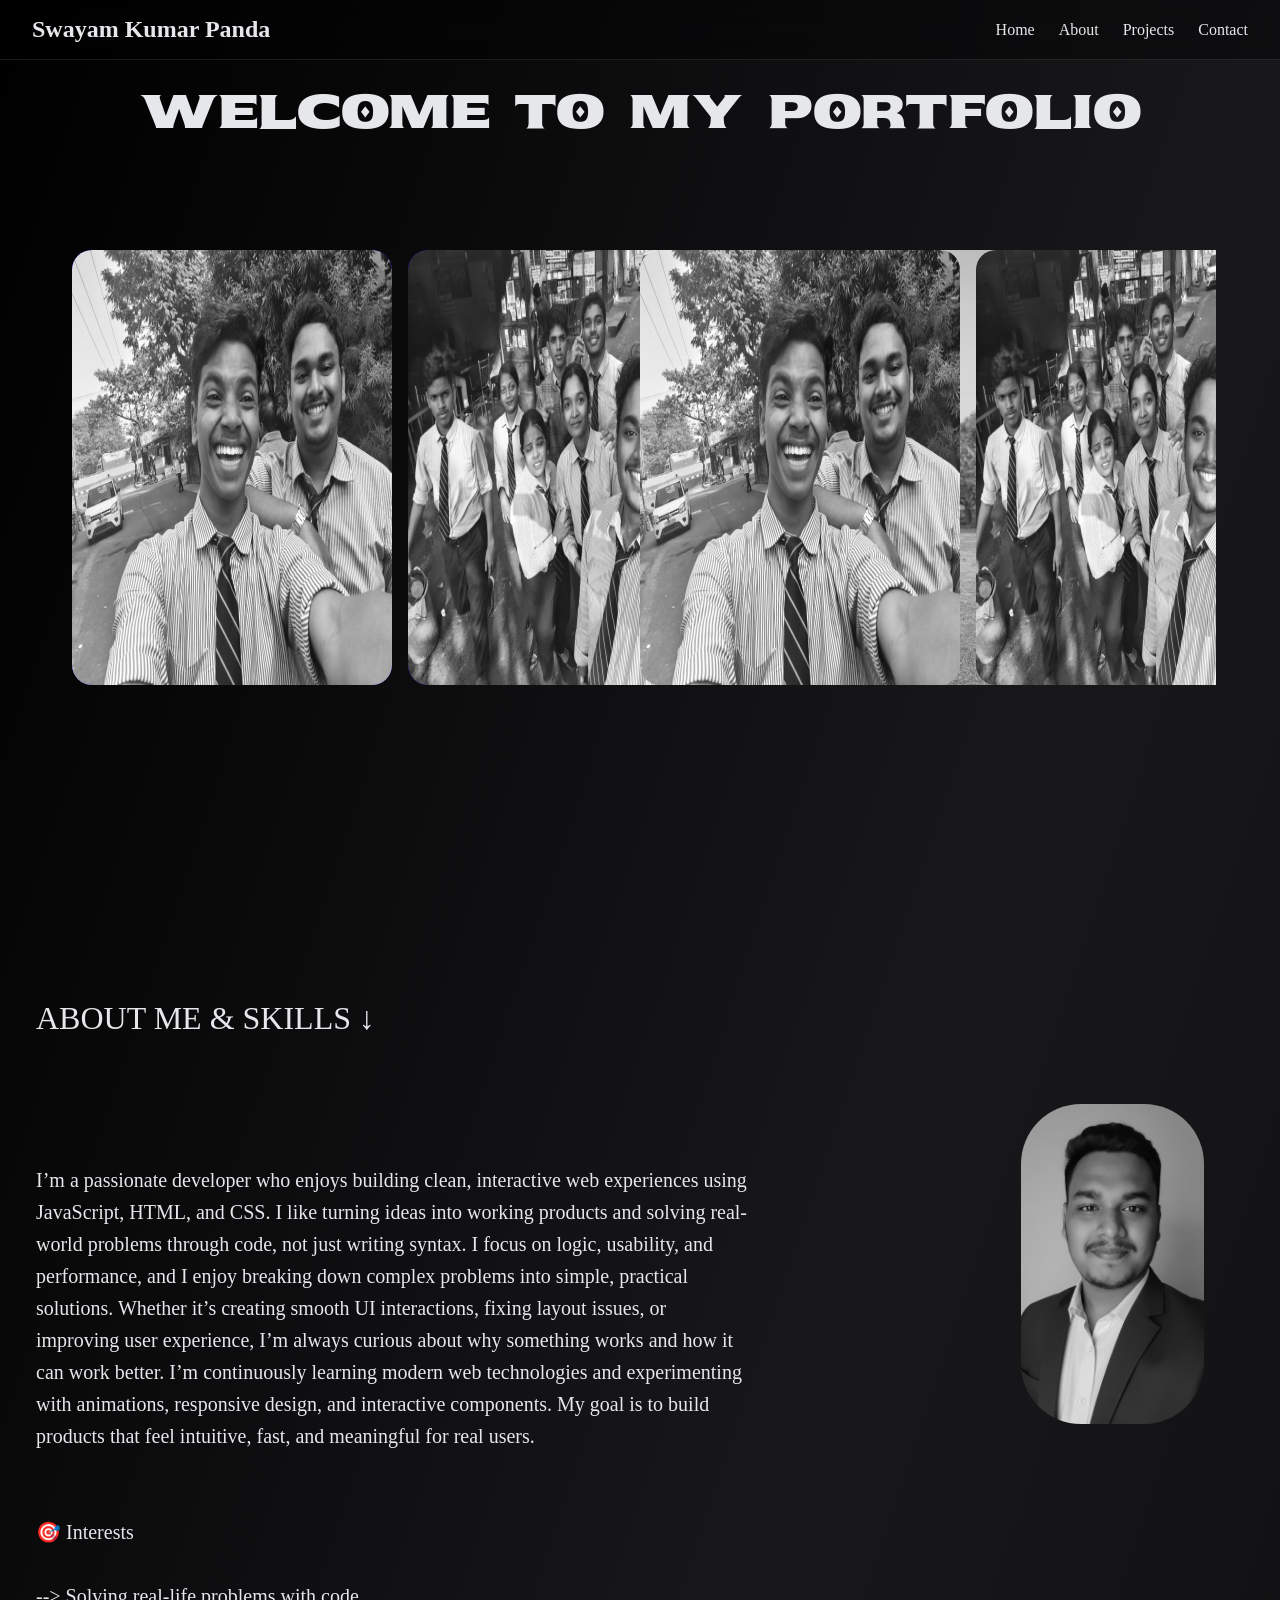
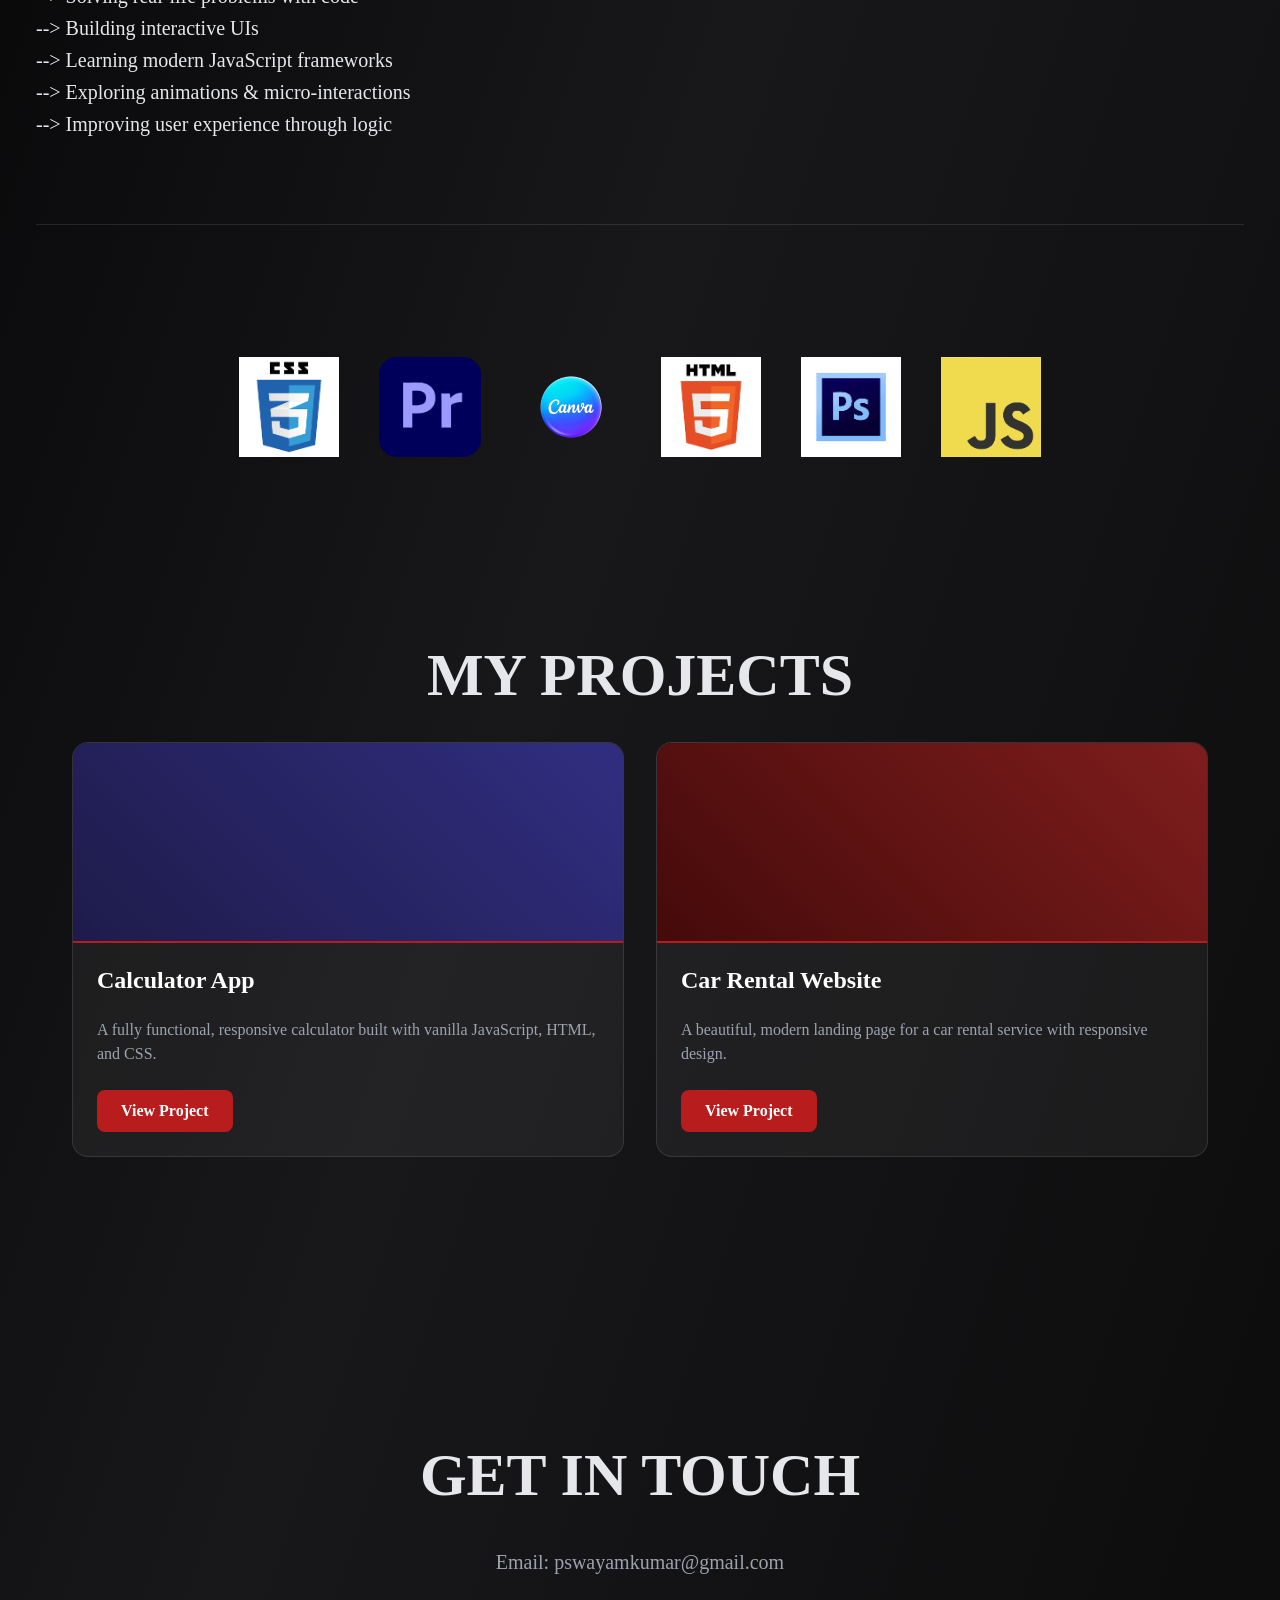
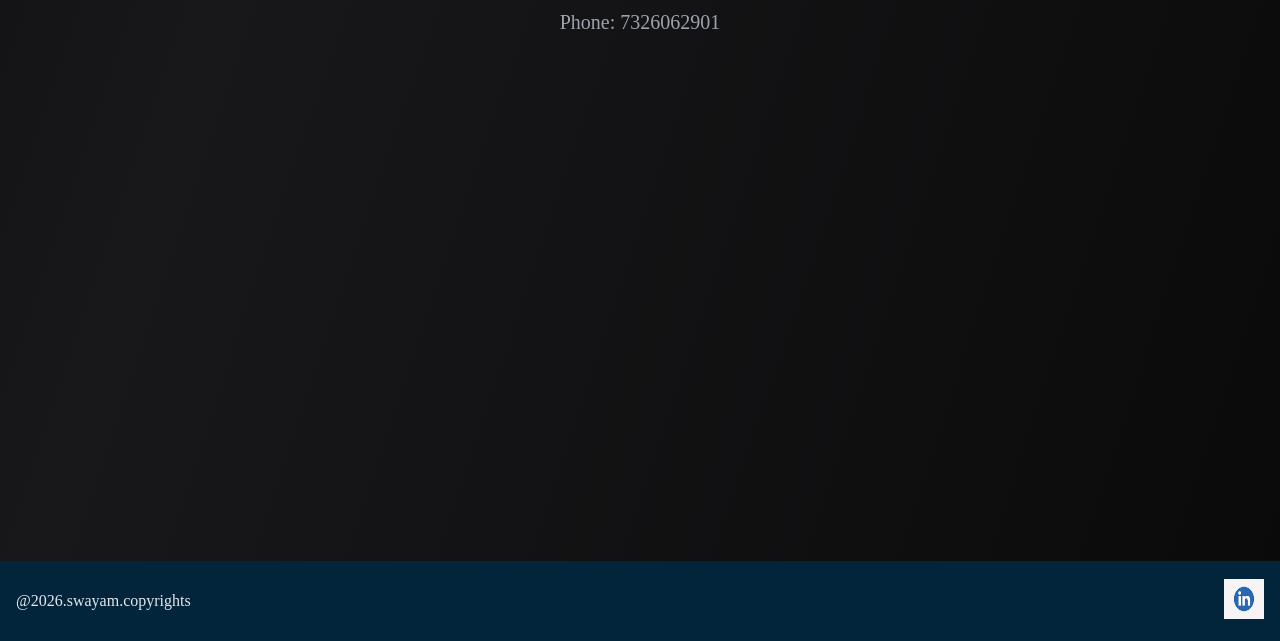
==== index.html @ fb34016c "PORTFOLIO-V0" ====
<!DOCTYPE html>
<html lang="en">
  <head>
    <meta charset="UTF-8" />
    <meta name="viewport" content="width=device-width, initial-scale=1.0" />
    <title>My-Portfolio</title>
    <link rel="preconnect" href="https://fonts.googleapis.com" />
    <link rel="preconnect" href="https://fonts.gstatic.com" crossorigin />
    <link
      href="https://fonts.googleapis.com/css2?family=BBH+Bartle&family=Noto+Sans+Devanagari:wght@100..900&family=Noto+Sans+Oriya:wght@100..900&family=Sekuya&display=swap"
      rel="stylesheet"
    />
    <link rel="stylesheet" href="./style.css" />
  </head>
  <body>
    <!-- navigation -->
    <nav class="navbar">
      <div class="logo">Swayam Kumar Panda</div>
      <div class="navigation">
        <a href="#home">Home</a>
        <a href="#about">About</a>
        <a href="#projects">Projects</a>
        <a href="#contact">Contact</a>
      </div>
    </nav>

    <!-- HOME SECTION -->
    <main id="home" class="section">
      <div class="text-center">
        <h1 id="wel">WELCOME TO MY PORTFOLIO</h1>
      </div>
      <div class="carousel p-2">
        <div class="group">
          <div class="card">
            <img src="./assets/IMG-20251215-WA0006.jpg" alt="" />
          </div>
          <div class="card">
            <img src="./assets/IMG-20251215-WA0005.jpg" alt="" />
          </div>
          <div class="card">
            <img src="/assets/IMG-20251221-WA0034.jpg" alt="" />
          </div>
          <div class="card">
            <img src="/assets/IMG-20251221-WA0086.jpg" alt="" />
          </div>
          <div class="card">
            <img src="/assets/IMG-20251223-WA0082.jpg" alt="" />
          </div>
          <div class="card">
            <img src="/assets/IMG-20251223-WA0059.jpg" alt="" />
          </div>
        </div>
        <div aria-hidden class="group">
          <div class="card">
            <img src="./assets/IMG-20251215-WA0006.jpg" alt="" />
          </div>
          <div class="card">
            <img src="./assets/IMG-20251215-WA0005.jpg" alt="" />
          </div>
          <div class="card">
            <img src="/assets/IMG-20251221-WA0034.jpg" alt="" />
          </div>
          <div class="card">
            <img src="/assets/IMG-20251221-WA0086.jpg" alt="" />
          </div>
          <div class="card">
            <img src="/assets/IMG-20251223-WA0082.jpg" alt="" />
          </div>
          <div class="card">
            <img src="/assets/IMG-20251223-WA0059.jpg" alt="" />
          </div>
        </div>
      </div>
    </main>

    <!-- ABOUT & SKILLS SECTION -->
    <section id="about" class="section about-section">
      <div class="about-container">
        <h1 id="font">ABOUT ME & SKILLS ↓</h1>
        <div class="about-flex">
          <p class="about-text">
            I’m a passionate developer who enjoys building clean, interactive
            web experiences using JavaScript, HTML, and CSS. I like turning
            ideas into working products and solving real-world problems through
            code, not just writing syntax. I focus on logic, usability, and
            performance, and I enjoy breaking down complex problems into simple,
            practical solutions. Whether it’s creating smooth UI interactions,
            fixing layout issues, or improving user experience, I’m always
            curious about why something works and how it can work better. I’m
            continuously learning modern web technologies and experimenting with
            animations, responsive design, and interactive components. My goal
            is to build products that feel intuitive, fast, and meaningful for
            real users. <br /><br /><br />🎯 Interests <br /><br />
            --> Solving real-life problems with code <br />
            --> Building interactive UIs <br />
            --> Learning modern JavaScript frameworks <br />
            --> Exploring animations & micro-interactions <br />
            --> Improving user experience through logic
          </p>
          <img
            id="profile"
            src="/assets/generated-image (4).png"
            alt="image"
          />
        </div>

        <!-- Skills Area Integrated into About -->
        <div class="skills-integrated">
          <div class="log">
            <div><img src="/assets/images.png" alt="" /></div>
            <div>
              <img src="/assets/Adobe_Premiere_Pro_CC_icon.svg.png" alt="" />
            </div>
            <div>
              <img src="/assets/canva-transparent-icon-free-png.png" alt="" />
            </div>
            <div><img src="/assets/images (1).png" alt="" /></div>
            <div><img src="/assets/images (2).png" alt="" /></div>
            <div><img src="/assets/JavaScript-logo.png" alt="" /></div>
          </div>
        </div>
      </div>
    </section>

    <!-- PROJECTS SECTION -->
    <section id="projects" class="section">
      <div class="text-center">
        <h1 class="skills-title font-bold">MY PROJECTS</h1>
      </div>
      <div class="projects-container">
        <div class="project-card">
          <div class="project-image calculator-bg"></div>
          <div class="project-info">
            <h3 class="project-title">Calculator App</h3>
            <p class="project-desc">A fully functional, responsive calculator built with vanilla JavaScript, HTML, and CSS.</p>
            <a href="./CALCULATOR/index.html" class="project-btn">View Project</a>
          </div>
        </div>
        
        <div class="project-card">
          <div class="project-image car-bg"></div>
          <div class="project-info">
            <h3 class="project-title">Car Rental Website</h3>
            <p class="project-desc">A beautiful, modern landing page for a car rental service with responsive design.</p>
            <a href="./Car/index.html" class="project-btn">View Project</a>
          </div>
        </div>
      </div>
    </section>

    <!-- CONTACT SECTION -->
    <section id="contact" class="section">
      <div class="text-center">
        <h1 class="skills-title font-bold">GET IN TOUCH</h1>
        <div class="contact-details">
          <p>Email: pswayamkumar@gmail.com</p>
          <p>Phone: 7326062901</p>
        </div>
      </div>
    </section>

    <!-- FOOTER SECTION -->
    <div class="footer" >
      <footer class="footer-container">
        <p>@2026.swayam.copyrights</p>
        <a href="https://www.linkedin.com/in/swayam-kumar-panda-a47181222/" class="ml-auto">
          <img class="footer-icon mask-right" src="/assets/download.png" alt="LinkedIn" />
        </a>
      </footer>
    </div>
  </body>
</html>
---- style.css ----
* {
  box-sizing: border-box;
}

body {
  margin: 0;
  min-height: 100vh;
  background: linear-gradient(to bottom right, #000000, #18181b, #0a0a0a);
  color: #e5e7eb;
}

.carousel {
  margin: 100px auto;
  width: 90%;
  display: flex;
  overflow-x: auto;
}

.carousel::-webkit-scrollbar {
  display: none;
}

.group {
  display: flex;
  text-align: center;
  align-content: center;
  gap: 1em;
  animation: spin 50s infinite linear;
  padding-right: 1em;
}

.card {
  flex: 0 0 10em;
  height: 100%;
  width: 100%;
  overflow: hidden;
  background-color: blue;
  font-size: 2em;
  border-radius: 20px;
  text-align: center;
  align-content: center;
  object-fit: cover;
  transition: transform 0.3s ease;
}

.card img {
  width: 100%;
  height: 100%;
  border-radius: 2px;
  filter: grayscale(100%);
  transition: filter 0.4s ease;
}

.card:hover {
  transform: scale(1.05);
}

.card:hover img {
  filter: grayscale(0%);
}

.footer {
  display: flex;
  justify-content: center;
  background-color: rgb(3, 37, 60);
  height: 80px;
}

#wel {
  font-family: "Sekuya", system-ui;
  font-weight: 400;
  font-style: normal;
  font-size: 2rem;
}

@media (min-width: 768px) {
  #wel {
    font-size: 3rem;
  }
}

#font {
  font-family: "Gravitas One", serif;
  font-weight: 400;
  font-style: normal;
  font-size: 1.5rem;
}

@media (min-width: 768px) {
  #font {
    font-size: xx-large;
  }
}

#home, #about {
  scroll-margin-top: 80px;
}

#skills {
  font-family: "Gravitas One", serif;
  font-weight: 400;
  font-style: normal;
  font-size: 1.5rem;
}

@media (min-width: 768px) {
  #skills {
    font-size: xx-large;
  }
}

.log {
  display: flex;
  padding: 2rem;
  justify-content: center;
  gap: 1.5rem;
  flex-wrap: wrap;
}

@media (min-width: 768px) {
  .log {
    padding: 100px;
    gap: 40px;
  }
}

.log img {
  height: 60px;
  transition: transform 0.3s ease, filter 0.3s ease;
}

@media (min-width: 768px) {
  .log img {
    height: 100px;
  }
}

.log img:hover {
  transform: scale(1.1);
  border: 2px red solid;
}

#profile {
  filter: grayscale(100%);
  transition: transform 0.2s ease, filter 0.3s ease;
  padding: 1rem;
  border-radius: 100px;
  width: 15rem;
  height: 15rem;
  margin: 0 auto;
}

@media (min-width: 768px) {
  #profile {
    padding: 40px;
    width: 25rem;
    height: 25rem;
  }
}

#profile:hover {
  filter: grayscale(0%);
  transform: scale(0.9);
}

@keyframes spin {
  from {
    translate: 0;
  }
  to {
    translate: -100%;
  }
}



/* Navbar */
.navbar {
  display: flex;
  flex-direction: column;
  justify-content: center;
  align-items: center;
  position: fixed;
  top: 0;
  left: 0;
  width: 100%;
  padding: 0.5rem;
  gap: 0.5rem;
  backdrop-filter: blur(12px);
  -webkit-backdrop-filter: blur(12px);
  z-index: 50;
  background-color: rgba(0, 0, 0, 0.4);
  border-bottom: 1px solid rgba(255, 255, 255, 0.1);
}

.logo {
  font-size: 1.2rem;
  font-weight: bold;
}

.navigation {
  display: flex;
  gap: 0.5rem;
  font-size: 0.85rem;
}

@media (min-width: 768px) {
  .navbar {
    flex-direction: row;
    justify-content: space-between;
    height: 60px;
    padding: 1rem 2rem;
  }

  .logo {
    font-size: 1.5rem;
  }

  .navigation {
    gap: 1.5rem;
    font-size: 1rem;
  }
}

.navigation a {
  color: inherit;
  text-decoration: none;
  display: inline-block;
  transition: all 0.3s ease-in-out;
}

.navigation a:hover {
  color: #b91c1c;
  transform: scale(1.1);
}

/* General Layout */
.section {
  margin-top: 5rem;
  min-height: 80vh;
}

.text-center {
  text-align: center;
}

.p-2 {
  padding: 0.5rem;
}

/* About Section */
.about-section {
  margin-top: 4rem;
}

@media (min-width: 768px) {
  .about-section {
    margin-top: 12.5rem;
  }
}

.about-container {
  padding-left: 1rem;
  padding-right: 1rem;
}

@media (min-width: 768px) {
  .about-container {
    padding-left: 2.25rem;
    padding-right: 2.25rem;
  }
}

.about-flex {
  display: flex;
  flex-direction: column;
  align-items: center;
  gap: 2rem;
}

@media (min-width: 768px) {
  .about-flex {
    flex-direction: row;
    align-items: flex-start;
  }
}

.about-text {
  padding-right: 0;
  padding-top: 2rem;
  text-align: center;
  font-size: 1.1rem;
  line-height: 1.6;
}

@media (min-width: 768px) {
  .about-text {
    padding-right: 12.5rem;
    padding-top: 5rem;
    text-align: left;
    font-size: 1.25rem;
  }
}

/* Skills Section (Integrated) */
.skills-integrated {
  margin-top: 4rem;
  border-top: 1px solid rgba(255, 255, 255, 0.1);
  padding-top: 2rem;
}

/* Projects Section */
.skills-title {
  font-size: 2.25rem;
  font-weight: 700;
  margin: 0;
}

@media (min-width: 768px) {
  .skills-title {
    font-size: 3.75rem;
  }
}

.contact-details {
  margin-top: 2rem;
  font-size: 1.25rem;
  color: #9ca3af;
  line-height: 2;
}

.projects-container {
  display: flex;
  flex-direction: column;
  gap: 2rem;
  padding: 2rem;
  max-width: 1200px;
  margin: 0 auto;
}

@media (min-width: 768px) {
  .projects-container {
    flex-direction: row;
    justify-content: center;
  }
}

.project-card {
  flex: 1;
  background-color: rgba(255, 255, 255, 0.05);
  border: 1px solid rgba(255, 255, 255, 0.1);
  border-radius: 1rem;
  overflow: hidden;
  transition: transform 0.3s ease, box-shadow 0.3s ease;
  display: flex;
  flex-direction: column;
}

.project-card:hover {
  transform: translateY(-5px);
  box-shadow: 0 10px 30px rgba(0, 0, 0, 0.5);
  border-color: rgba(255, 255, 255, 0.2);
}

.project-image {
  height: 200px;
  width: 100%;
  background-size: cover;
  background-position: center;
  border-bottom: 2px solid #b91c1c;
}

.calculator-bg {
  /* Placeholder fallback color if no image */
  background-color: #1e1b4b;
  background-image: linear-gradient(45deg, #1e1b4b, #312e81);
}

.car-bg {
  /* Placeholder fallback color if no image */
  background-color: #450a0a;
  background-image: linear-gradient(45deg, #450a0a, #7f1d1d);
}

.project-info {
  padding: 1.5rem;
  display: flex;
  flex-direction: column;
  flex-grow: 1;
}

.project-title {
  font-size: 1.5rem;
  font-weight: bold;
  margin-top: 0;
  margin-bottom: 0.5rem;
  color: #fff;
}

.project-desc {
  color: #9ca3af;
  margin-bottom: 1.5rem;
  line-height: 1.5;
  flex-grow: 1;
}

.project-btn {
  display: inline-block;
  background-color: #b91c1c;
  color: white;
  text-decoration: none;
  padding: 0.75rem 1.5rem;
  border-radius: 0.5rem;
  text-align: center;
  font-weight: bold;
  transition: background-color 0.3s ease, transform 0.2s ease;
  align-self: flex-start;
}

.project-btn:hover {
  background-color: #dc2626;
  transform: scale(1.05);
}

/* Footer Section Extras */

.footer-container {
  padding: 1rem;
  display: flex;
  align-items: center;
  width: 100%;
}

.ml-auto {
  margin-left: auto;
}

.footer-icon {
  height: 2.5rem;
  width: 2.5rem;
}
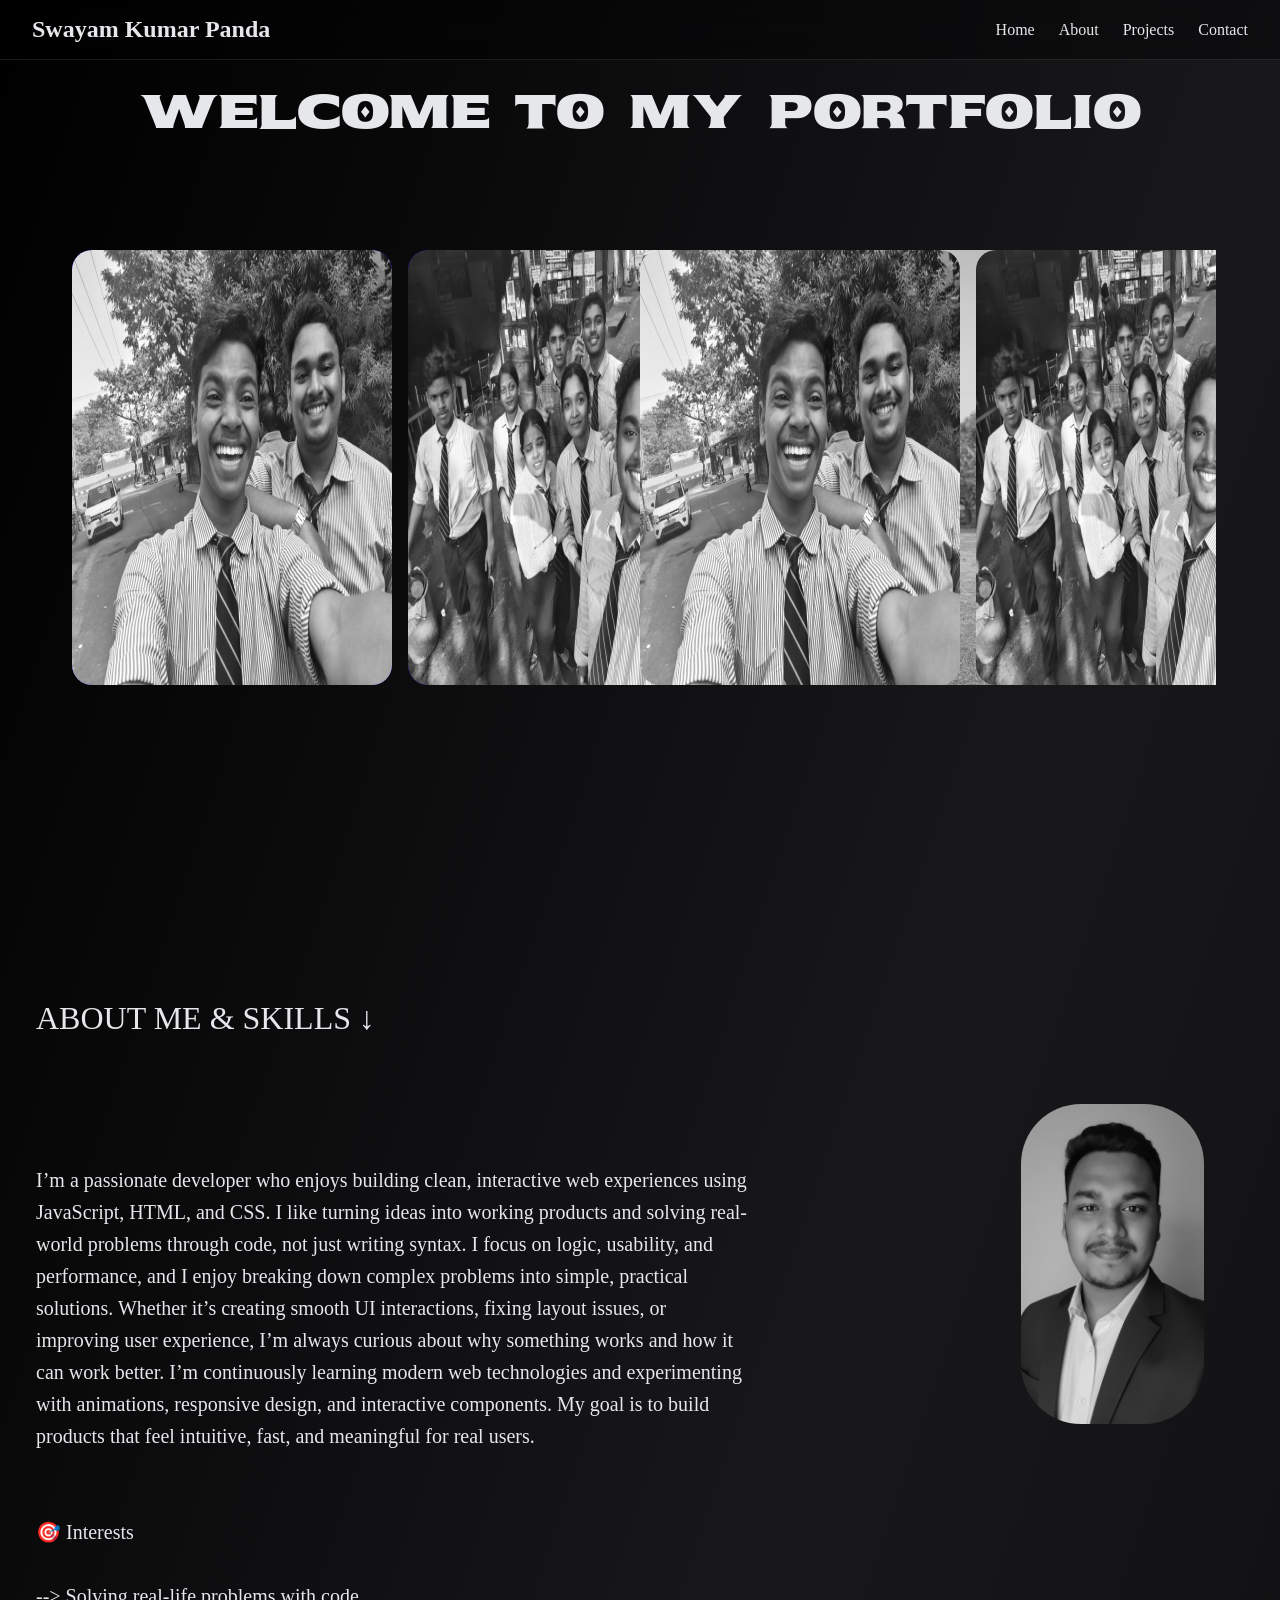
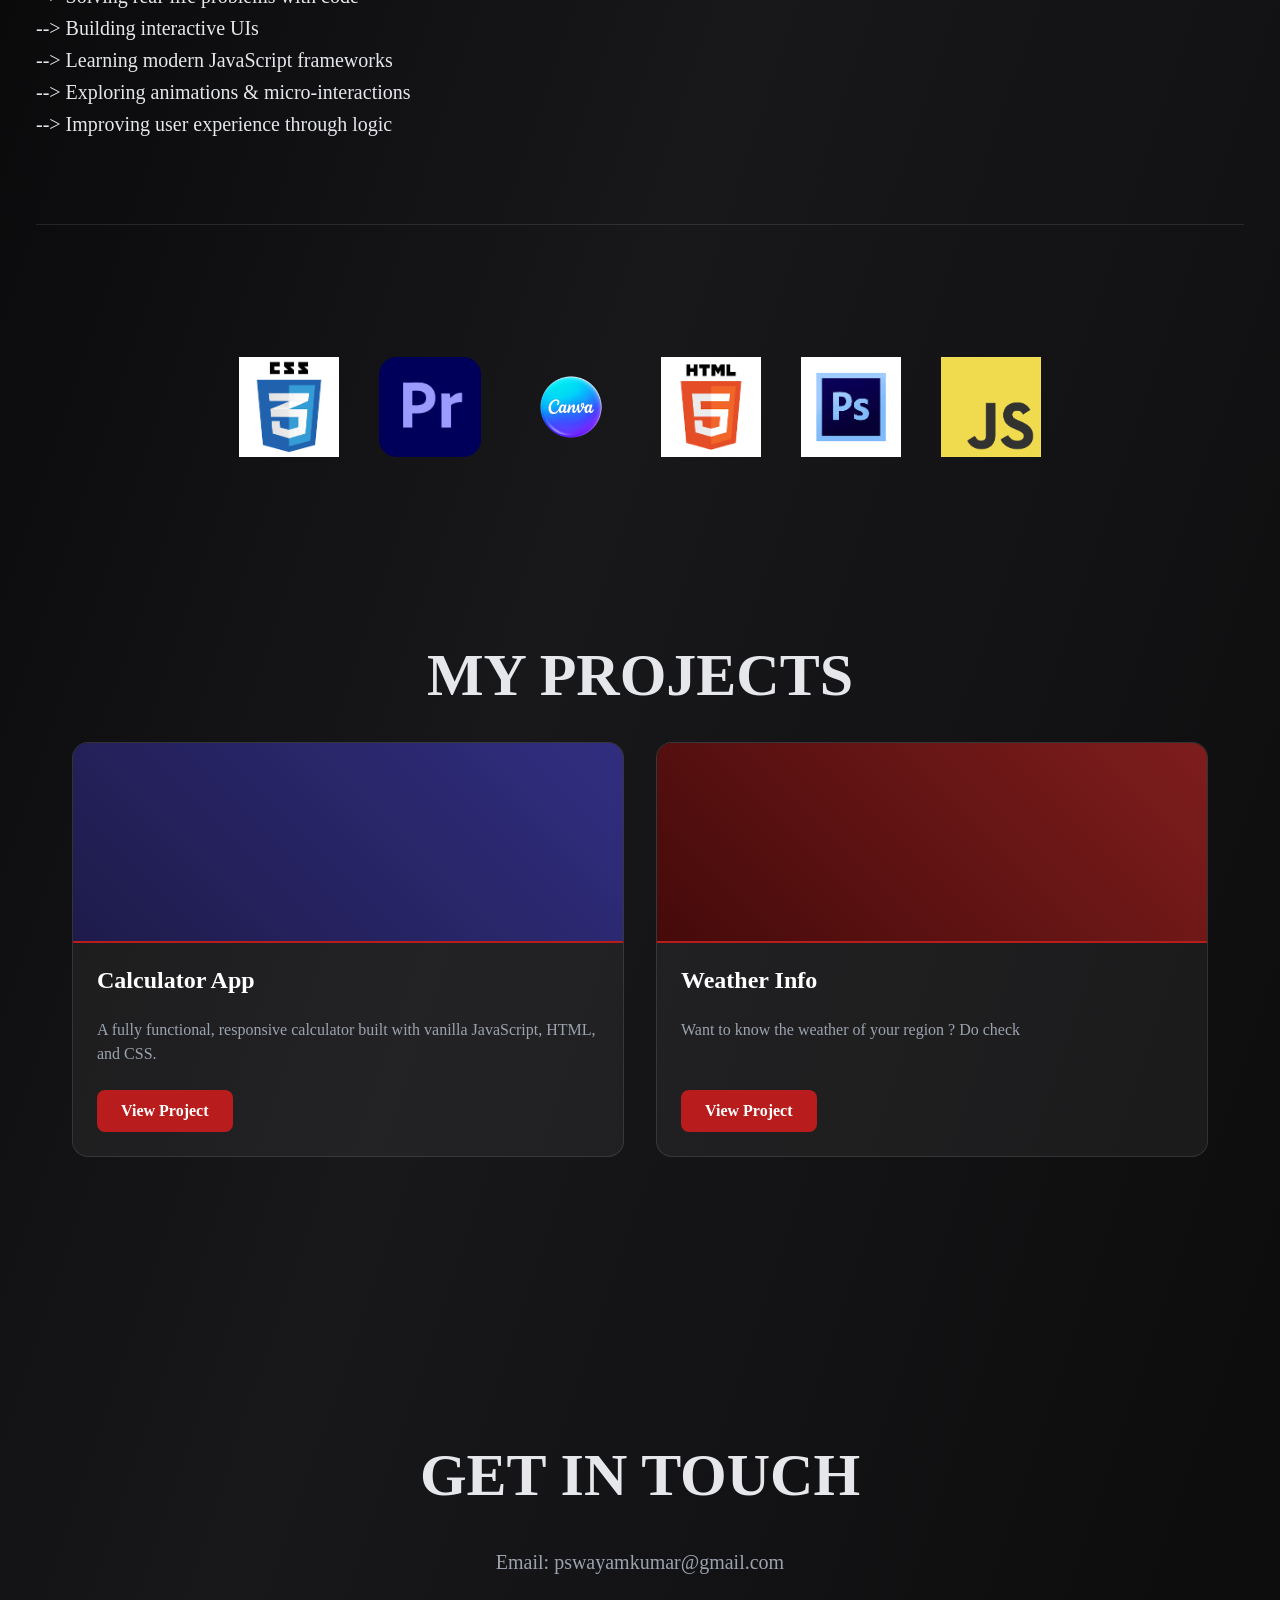
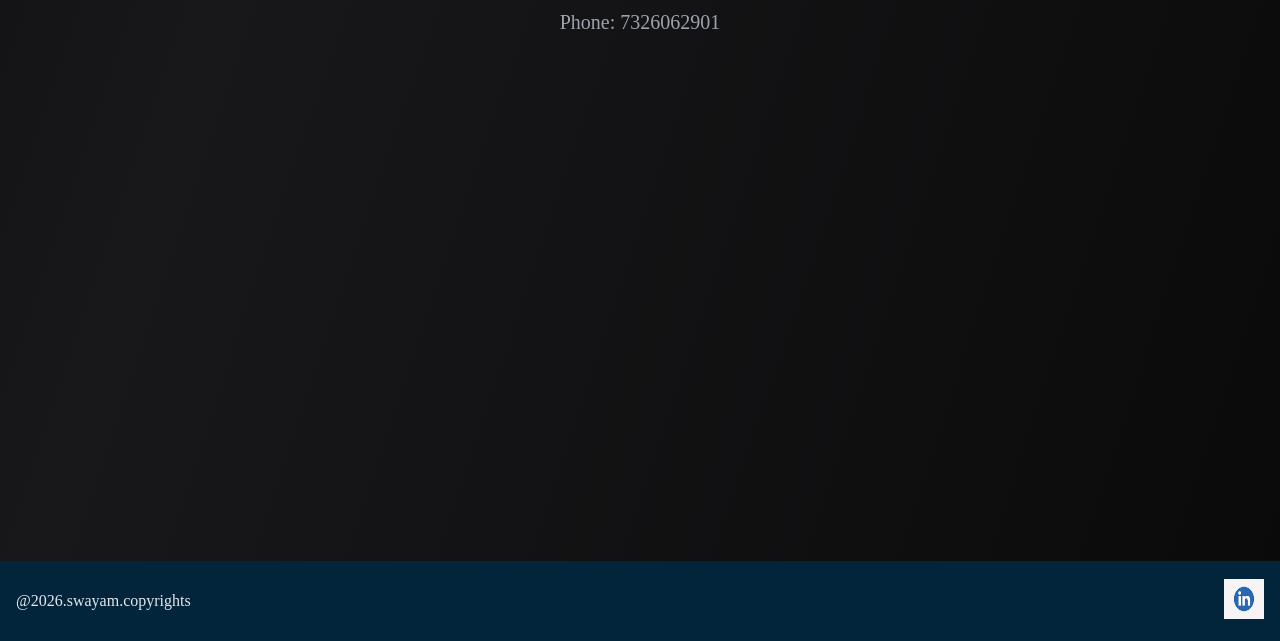
==== commit e67f44b3: "V1" ====
--- a/index.html
+++ b/index.html
@@ -140,9 +140,9 @@
         <div class="project-card">
           <div class="project-image car-bg"></div>
           <div class="project-info">
-            <h3 class="project-title">Car Rental Website</h3>
-            <p class="project-desc">A beautiful, modern landing page for a car rental service with responsive design.</p>
-            <a href="./Car/index.html" class="project-btn">View Project</a>
+            <h3 class="project-title">Weather Info</h3>
+            <p class="project-desc">Want to know the weather of your region ? Do check</p>
+            <a href="./weather-app/index.html" class="project-btn">View Project</a>
           </div>
         </div>
       </div>
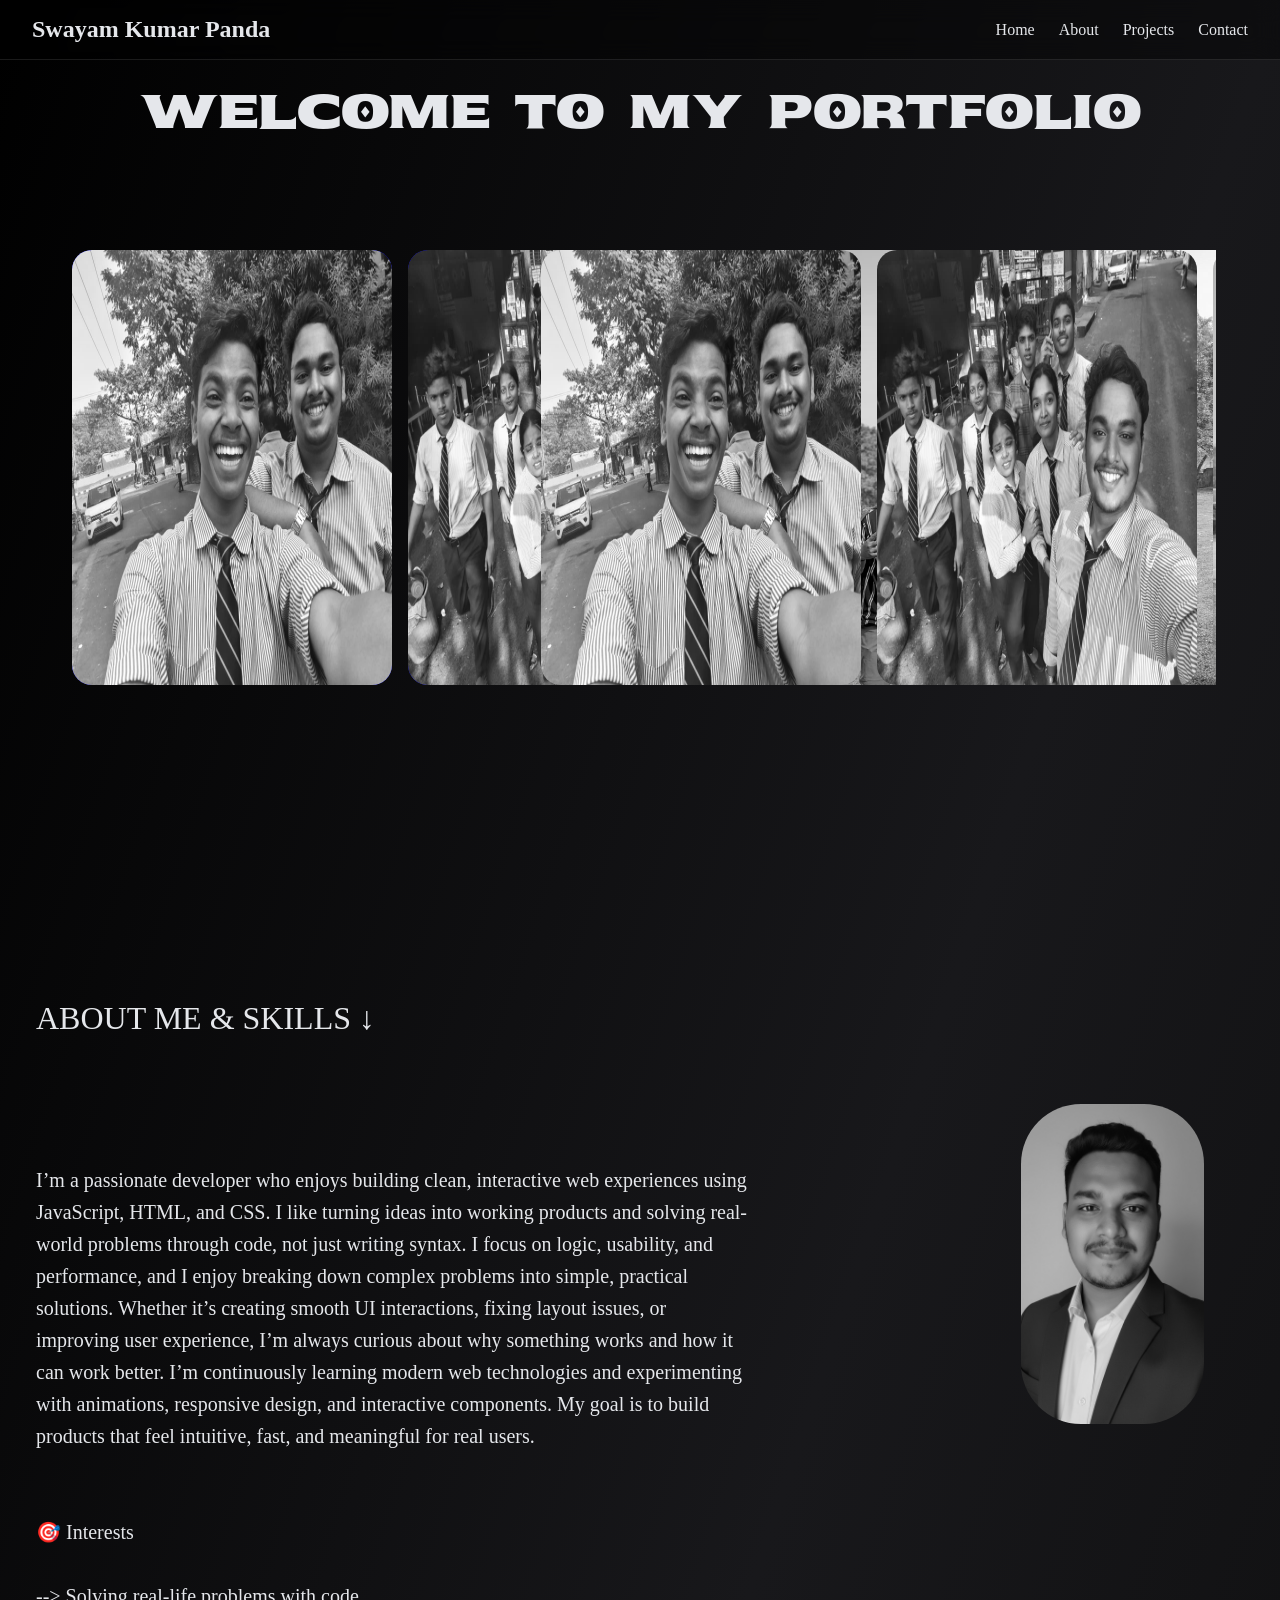
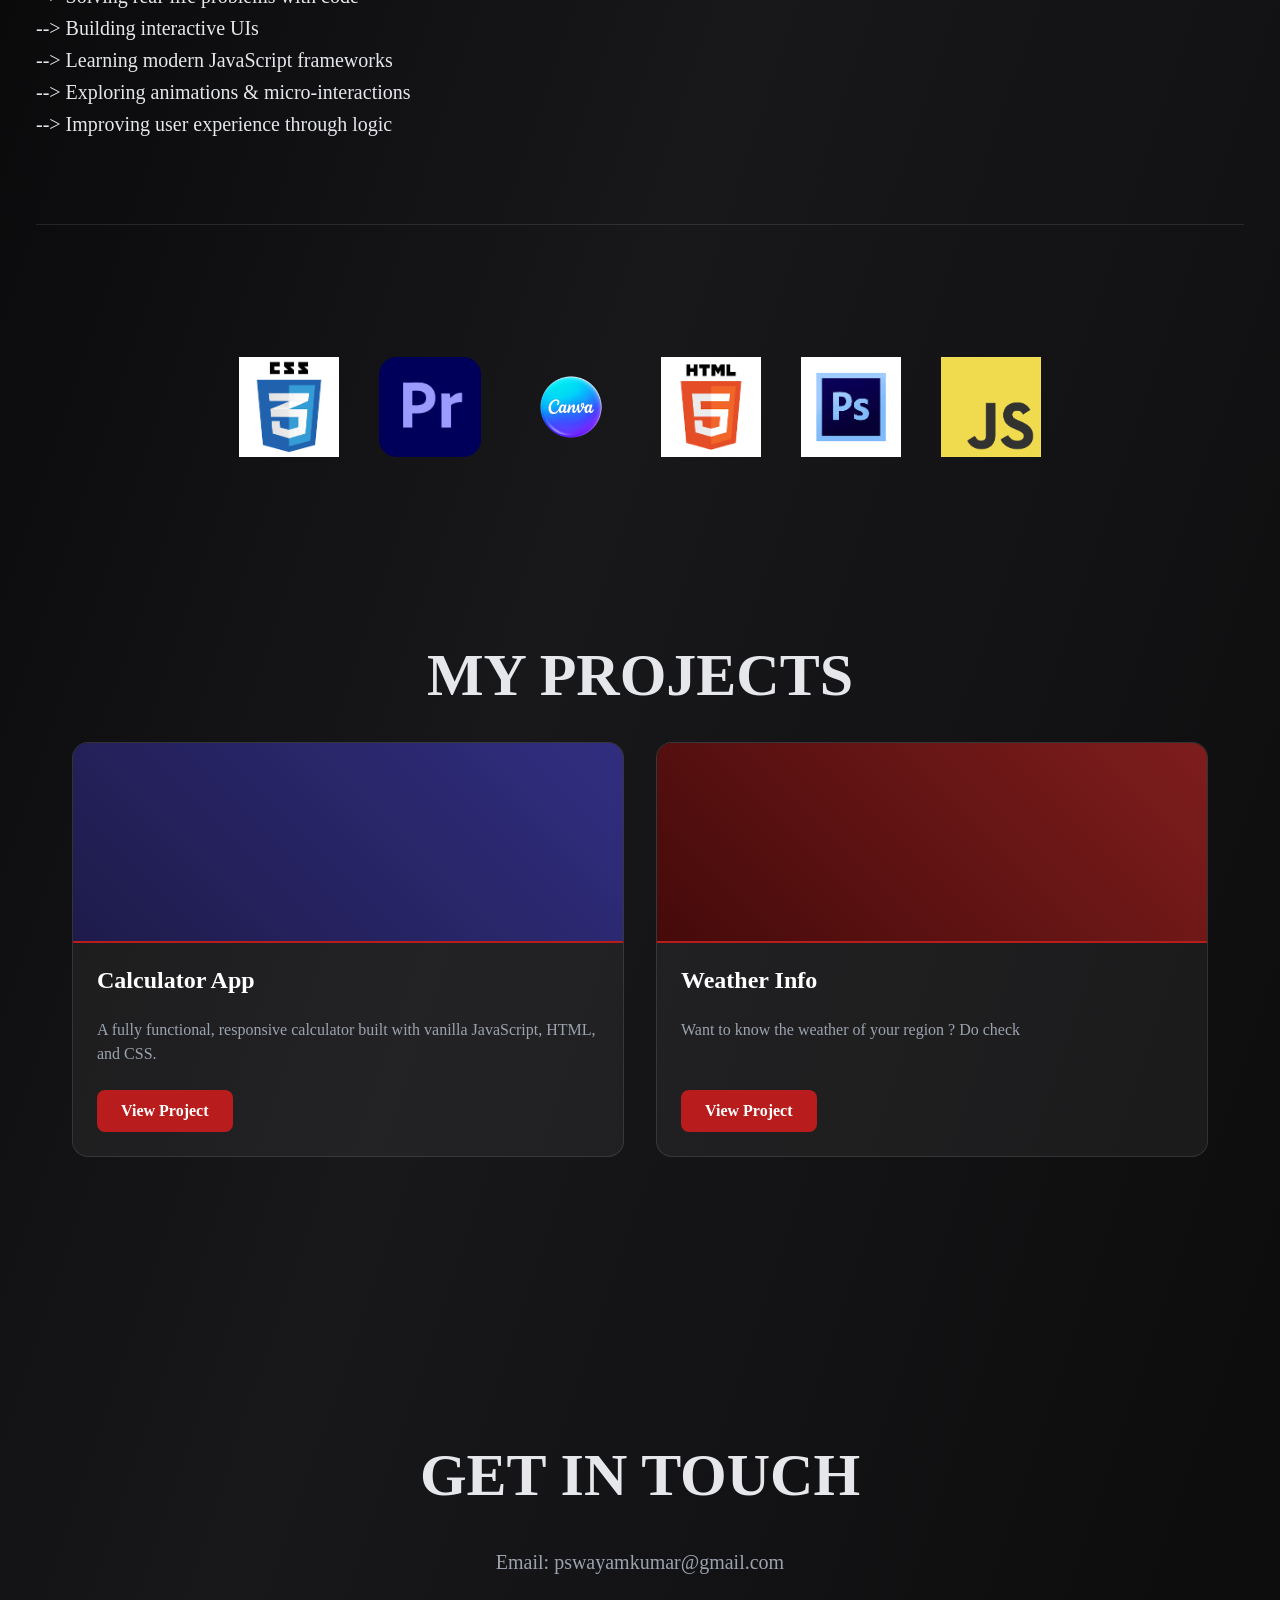
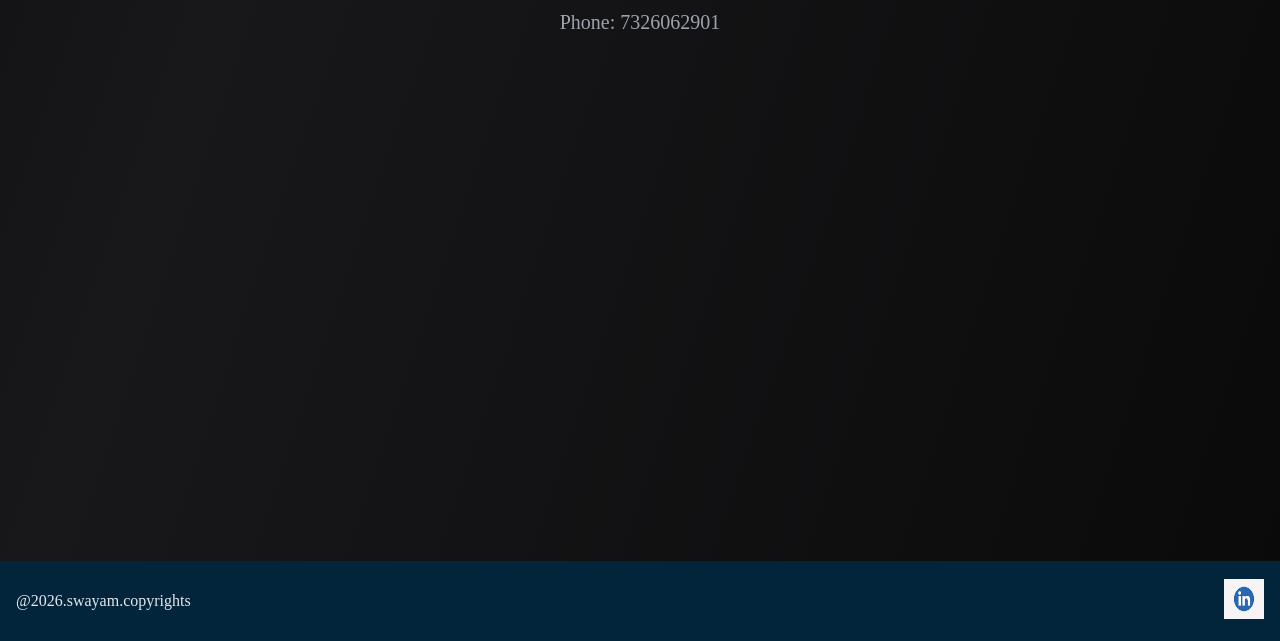
==== commit 60480270: "V1" ====
--- a/index.html
+++ b/index.html
@@ -1,4 +1,4 @@
-<!DOCTYPE html>
+<!doctype html>
 <html lang="en">
   <head>
     <meta charset="UTF-8" />
@@ -38,16 +38,16 @@
             <img src="./assets/IMG-20251215-WA0005.jpg" alt="" />
           </div>
           <div class="card">
-            <img src="/assets/IMG-20251221-WA0034.jpg" alt="" />
+            <img src="./assets/IMG-20251221-WA0034.jpg" alt="" />
           </div>
           <div class="card">
-            <img src="/assets/IMG-20251221-WA0086.jpg" alt="" />
+            <img src="./assets/IMG-20251221-WA0086.jpg" alt="" />
           </div>
           <div class="card">
-            <img src="/assets/IMG-20251223-WA0082.jpg" alt="" />
+            <img src="./assets/IMG-20251223-WA0082.jpg" alt="" />
           </div>
           <div class="card">
-            <img src="/assets/IMG-20251223-WA0059.jpg" alt="" />
+            <img src="./assts/IMGe-20251223-WA0059.jpg" alt="" />
           </div>
         </div>
         <div aria-hidden class="group">
@@ -58,16 +58,16 @@
             <img src="./assets/IMG-20251215-WA0005.jpg" alt="" />
           </div>
           <div class="card">
-            <img src="/assets/IMG-20251221-WA0034.jpg" alt="" />
+            <img src="./assets/IMG-20251221-WA0034.jpg" alt="" />
           </div>
           <div class="card">
-            <img src="/assets/IMG-20251221-WA0086.jpg" alt="" />
+            <img src="./assets/IMG-20251221-WA0086.jpg" alt="" />
           </div>
           <div class="card">
-            <img src="/assets/IMG-20251223-WA0082.jpg" alt="" />
+            <img src="./assets/IMG-20251223-WA0082.jpg" alt="" />
           </div>
           <div class="card">
-            <img src="/assets/IMG-20251223-WA0059.jpg" alt="" />
+            <img src="./assets/IMG-20251223-WA0059.jpg" alt="" />
           </div>
         </div>
       </div>
@@ -99,7 +99,7 @@
           </p>
           <img
             id="profile"
-            src="/assets/generated-image (4).png"
+            src="./assets/generated-image (4).png"
             alt="image"
           />
         </div>
@@ -107,16 +107,16 @@
         <!-- Skills Area Integrated into About -->
         <div class="skills-integrated">
           <div class="log">
-            <div><img src="/assets/images.png" alt="" /></div>
+            <div><img src="./assets/images.png" alt="" /></div>
             <div>
-              <img src="/assets/Adobe_Premiere_Pro_CC_icon.svg.png" alt="" />
+              <img src="./assets/Adobe_Premiere_Pro_CC_icon.svg.png" alt="" />
             </div>
             <div>
-              <img src="/assets/canva-transparent-icon-free-png.png" alt="" />
+              <img src="./assets/canva-transparent-icon-free-png.png" alt="" />
             </div>
-            <div><img src="/assets/images (1).png" alt="" /></div>
-            <div><img src="/assets/images (2).png" alt="" /></div>
-            <div><img src="/assets/JavaScript-logo.png" alt="" /></div>
+            <div><img src="./assets/images (1).png" alt="" /></div>
+            <div><img src="./assets/images (2).png" alt="" /></div>
+            <div><img src="./assets/JavaScript-logo.png" alt="" /></div>
           </div>
         </div>
       </div>
@@ -132,17 +132,26 @@
           <div class="project-image calculator-bg"></div>
           <div class="project-info">
             <h3 class="project-title">Calculator App</h3>
-            <p class="project-desc">A fully functional, responsive calculator built with vanilla JavaScript, HTML, and CSS.</p>
-            <a href="./CALCULATOR/index.html" class="project-btn">View Project</a>
+            <p class="project-desc">
+              A fully functional, responsive calculator built with vanilla
+              JavaScript, HTML, and CSS.
+            </p>
+            <a href="./CALCULATOR/index.html" class="project-btn"
+              >View Project</a
+            >
           </div>
         </div>
-        
+
         <div class="project-card">
           <div class="project-image car-bg"></div>
           <div class="project-info">
             <h3 class="project-title">Weather Info</h3>
-            <p class="project-desc">Want to know the weather of your region ? Do check</p>
-            <a href="./weather-app/index.html" class="project-btn">View Project</a>
+            <p class="project-desc">
+              Want to know the weather of your region ? Do check
+            </p>
+            <a href="./weather-app/index.html" class="project-btn"
+              >View Project</a
+            >
           </div>
         </div>
       </div>
@@ -160,11 +169,18 @@
     </section>
 
     <!-- FOOTER SECTION -->
-    <div class="footer" >
+    <div class="footer">
       <footer class="footer-container">
         <p>@2026.swayam.copyrights</p>
-        <a href="https://www.linkedin.com/in/swayam-kumar-panda-a47181222/" class="ml-auto">
-          <img class="footer-icon mask-right" src="/assets/download.png" alt="LinkedIn" />
+        <a
+          href="https://www.linkedin.com/in/swayam-kumar-panda-a47181222/"
+          class="ml-auto"
+        >
+          <img
+            class="footer-icon mask-right"
+            src="./assets/download.png"
+            alt="LinkedIn"
+          />
         </a>
       </footer>
     </div>
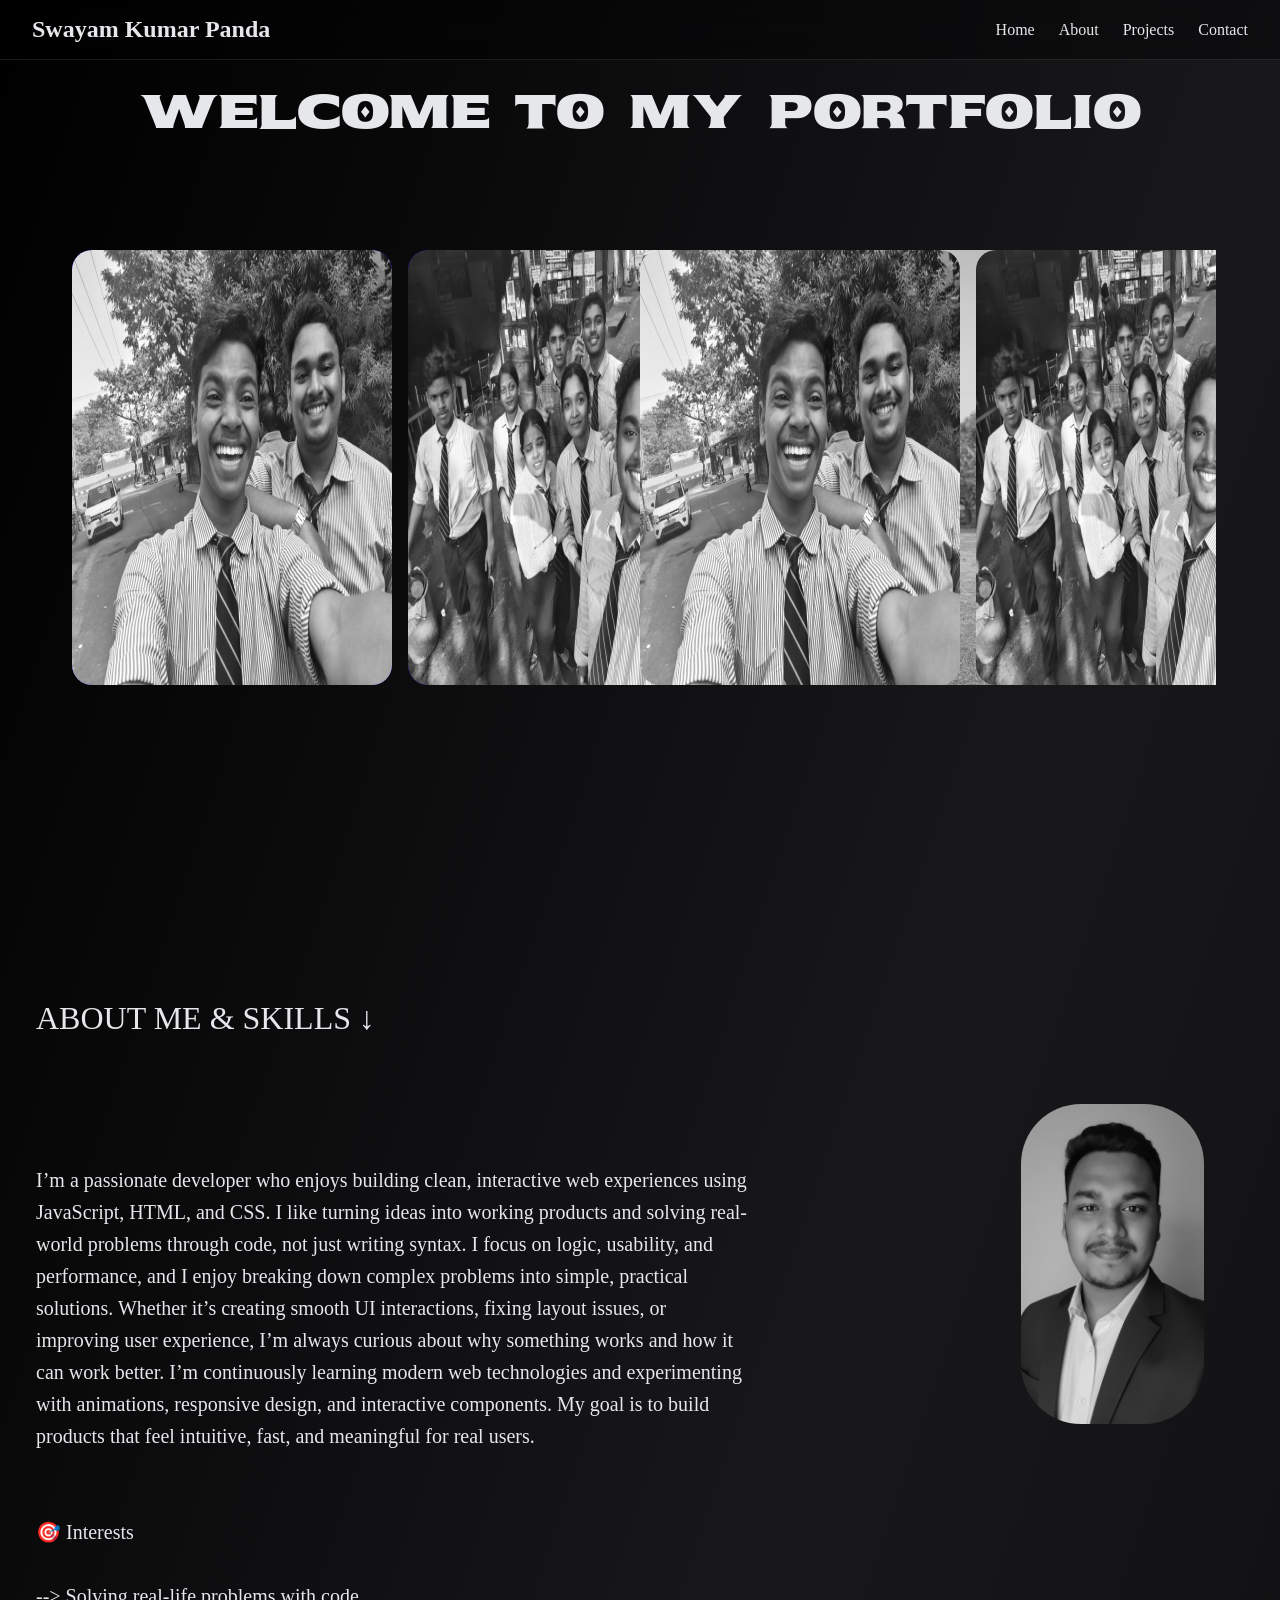
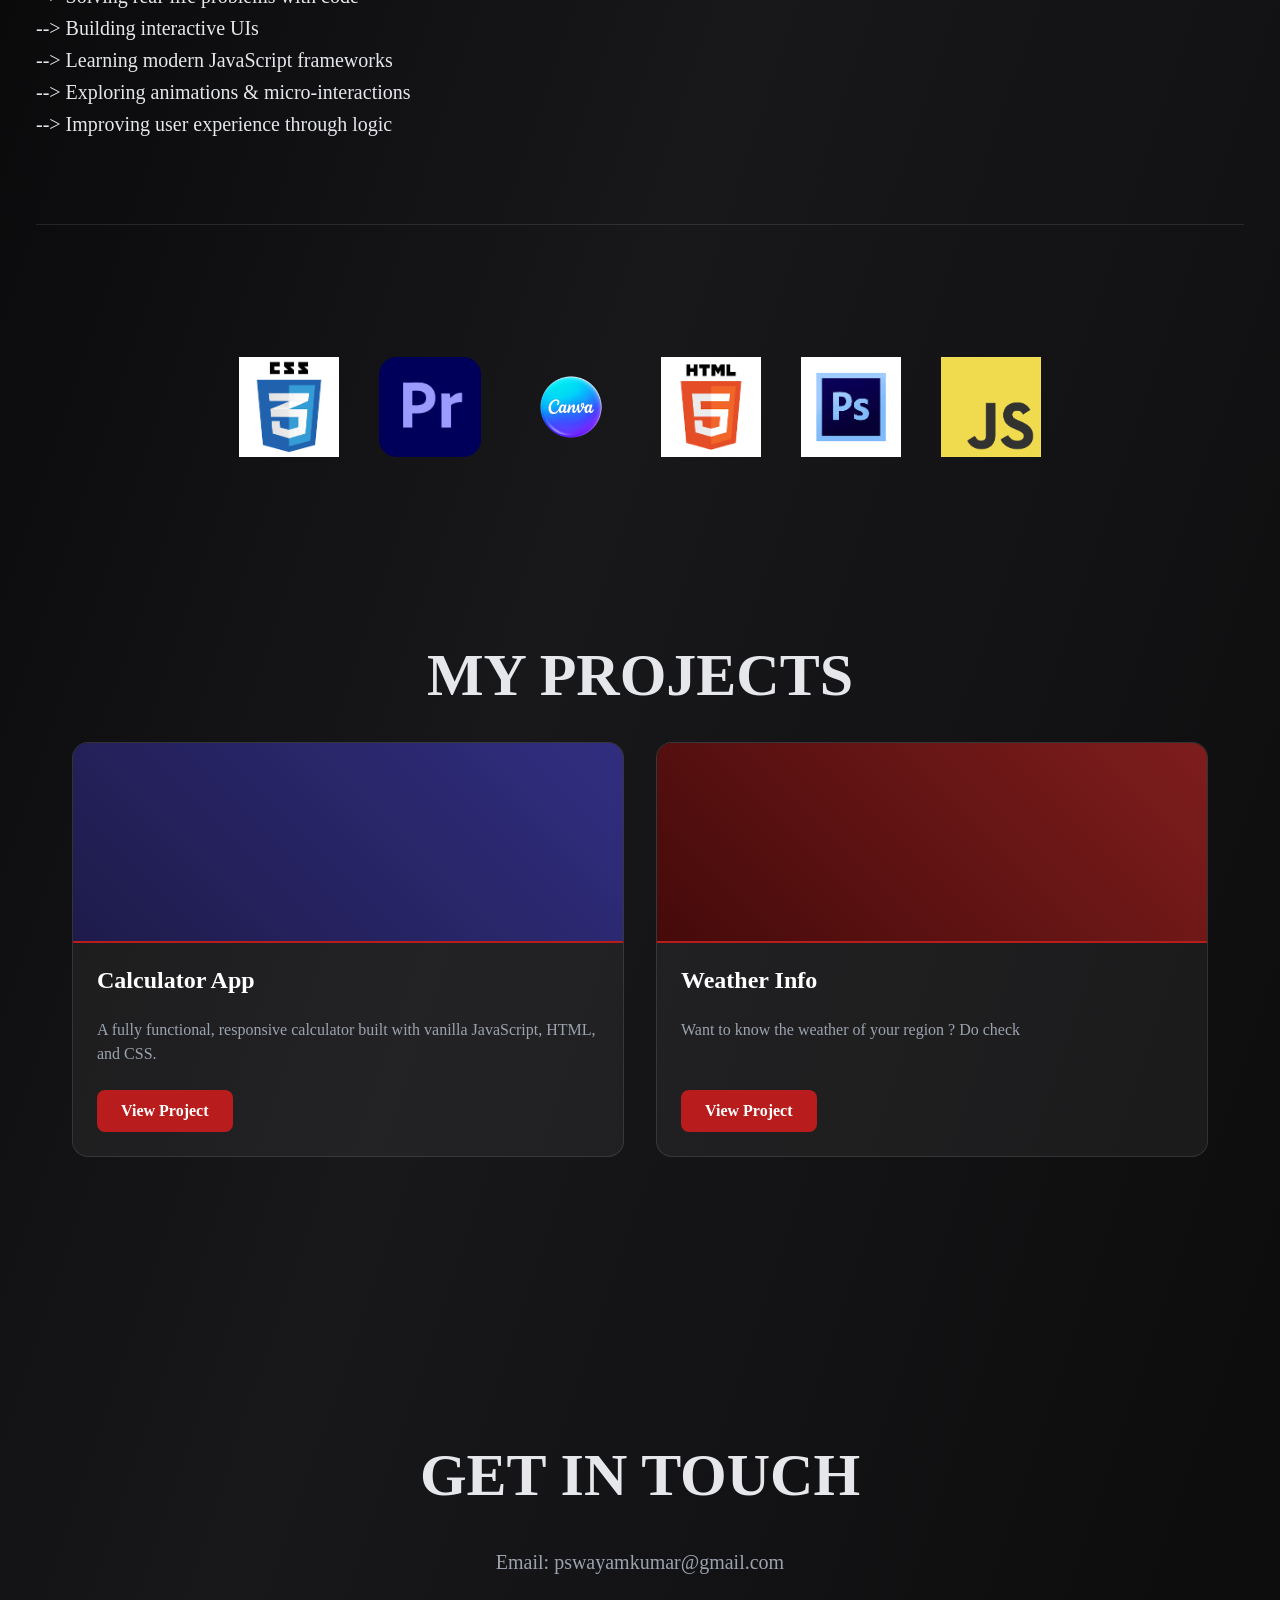
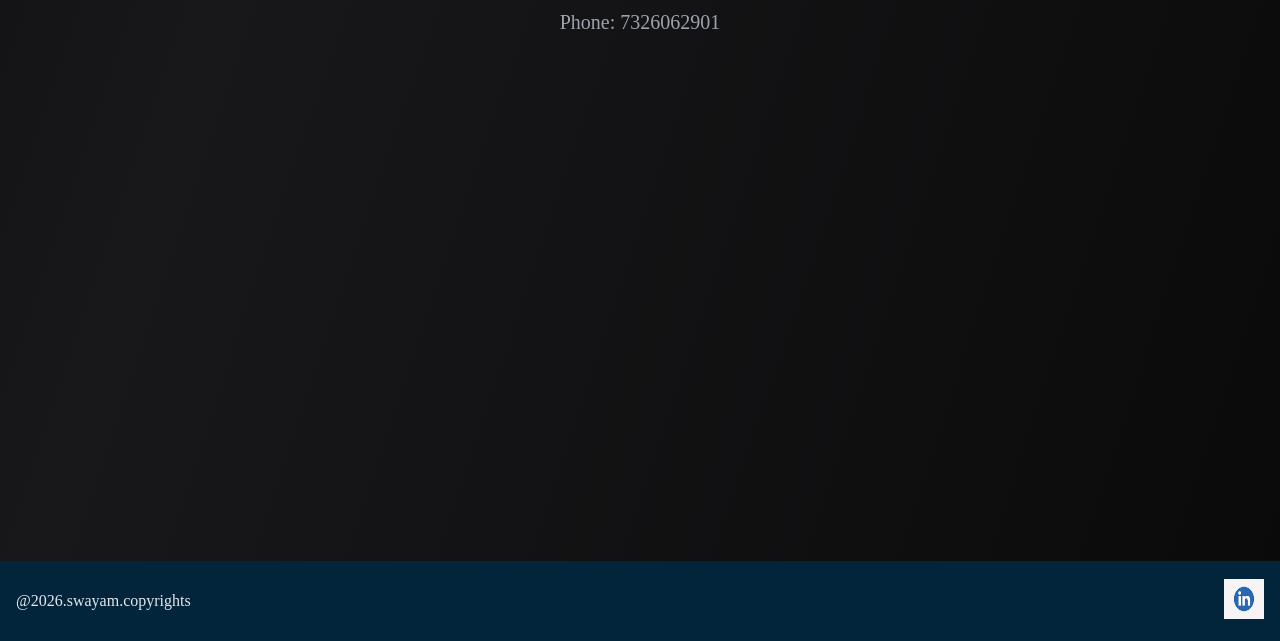
==== commit a401ef66: "IMAGE_FIXED" ====
--- a/index.html
+++ b/index.html
@@ -47,7 +47,7 @@
             <img src="./assets/IMG-20251223-WA0082.jpg" alt="" />
           </div>
           <div class="card">
-            <img src="./assts/IMGe-20251223-WA0059.jpg" alt="" />
+            <img src="./assets/IMG-20251223-WA0059.jpg" alt="" />
           </div>
         </div>
         <div aria-hidden class="group">
